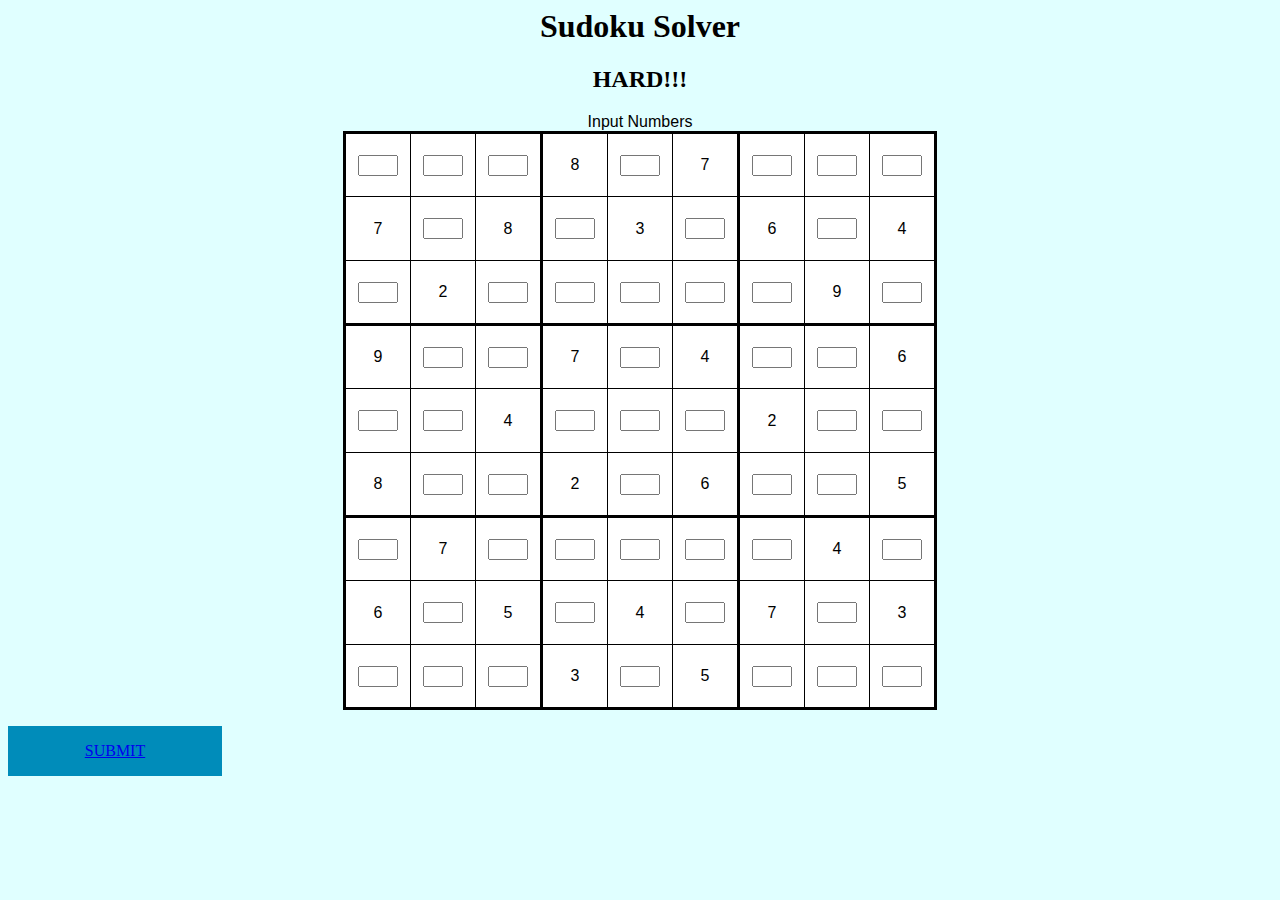
==== index.html @ db1e040b "Hard Title" ====
<html>
	<head>
	<title>Sudoku</title>
	<link href="style.css" rel="stylesheet" type="text/css" />
	<script src="http://code.jquery.com/jquery-1.12.0.min.js"></script>
	<script type="text/javascript" src="script.js"></script>
	</head>
	<style>
	table { border-collapse: collapse; font-family: Calibri, sans-serif;background-color: white;}
	colgroup, tbody{ border: solid medium; }
	td { border: solid thin; height: 4em; width: 4em; text-align: center; padding: 0; }
	body {background-color: #E0FFFF}
	input{width:3em;}

	p.bluelink { padding: 1em 2em 1em 2em;
	background-color:#008CBA; color:white;
		width: 150px; }
	p.bluelink a:hover { background-color:white; color: #008CBA;
		text-decoration: none; } 
		
	.boxed {
	   border: 1px solid black ;
			width:200px;}
	</style>

	<body>
	<center>
	<h1>Sudoku Solver</h1>
	<h2>HARD!!!</h2>
	<table>
	  <caption>Input Numbers</caption>
	  <colgroup><col><col><col>
	  <colgroup><col><col><col>
	  <colgroup><col><col><col>
	  <tbody>
	   <tr>
	   <td><input/></td> 
	   <td><input/> </td>
	   <td> <input/></td>
	   <td>8</td>
	   <td> <input/></td>
	   <td>7</td>
	   <td> <input/></td>
	   <td> <input/></td>
	   <td><input/></td>
	   </tr>
	   <tr> 
	   <td>7</td>
	   <td><input/></td>
	   <td>8</td>
	   <td><input/></td>
	   <td>3</td>
	   <td><input/></td>
	   <td>6</td>
	   <td> <input/></td>
	   <td>4</td>
	   </tr>
	   <tr> 
	   <td><input/></td>
	   <td>2</td>
	   <td> <input/></td>
	   <td><input/></td>
	   <td> <input/></td>
	   <td><input/></td>
	   <td> <input/></td>
	   <td>9</td>
	   <td><input/></td>
	   	</tr>
	   	<tbody>
	   	<tr>
	   <td>9</td> 
	   <td><input/> </td>
	   <td> <input/></td>
	   <td>7</td>
	   <td> <input/></td>
	   <td>4</td>
	   <td> <input/></td>
	   <td> <input/></td>
	   <td>6</td>
	   </tr>
	   <tr> 
	   <td><input/></td>
	   <td><input/></td>
	   <td>4</td>
	   <td><input/></td>
	   <td> <input/></td>
	   <td><input/></td>
	   <td>2</td>
	   <td> <input/></td>
	   <td><input/></td>
	   </tr>
	   <tr> 
	   <td>8</td>
	   <td> <input/></td>
	   <td> <input/></td>
	   <td>2</td>
	   <td> <input/></td>
	   <td>6</td>
	   <td> <input/></td>
	   <td> <input/></td>
	   <td>5</td>
	   	</tr>
	  <tbody>
	  	<tr>
	   <td><input/></td> 
	   <td>7 </td>
	   <td> <input/></td>
	   <td><input/></td>
	   <td> <input/></td>
	   <td><input/></td>
	   <td> <input/></td>
	   <td>4</td>
	   <td><input/></td>
	   </tr>
	   <tr> 
	   <td>6</td>
	   <td><input/></td>
	   <td>5</td>
	   <td><input/></td>
	   <td>4</td>
	   <td><input/></td>
	   <td>7</td>
	   <td> <input/></td>
	   <td>3</td>
	   </tr>
	   <tr> 
	   <td><input/></td>
	   <td> <input/></td>
	   <td> <input/></td>
	   <td>3</td>
	   <td> <input/></td>
	   <td>5</td>
	   <td> <input/></td>
	   <td> <input/></td>
	   <td><input/></td>
	   	</tr>
	   </table>
	</center>

	<p class="bluelink">
	<a href='index.html'>SUBMIT</a>
	</p>

	</body>
</html>
---- style.css ----
body {text-align: center;
}
@cell-size: 50px;
.sudoku {
  margin: 70px auto;  
  width: 478px;
  background: #777;    
  border: 2px solid #000;
  box-shadow: 15px 15px 20px #111;

  .sudoku-row {    
    .sudoku-square {      
      float: left;
      border: 1px solid #000;

      .cell:nth-child(3n+1) {
        clear: both;
      }
      .cell {
        float: left;        
        position: relative;
        height: @cell-size;
        width: @cell-size;
        background:#fff;        
        border: 1px solid #000;
        box-sizing: content-box;        

        a {
          margin: 0;
          padding: 0;
        }
        a.cell-value {
          display: block;
          font-size: 30px;            
          color: #000;
          width: @cell-size;
          height: @cell-size;
          text-align: center;          
        }

p {line-height: 1.6em; 
  vertical-align: middle;}

p span { background-color: white; color: #008CBA;
      font-weight: bold; font-size: 1.3em;
      padding: 0.2em 1em; border: 2px dotted white; }
      
p.links { font-size: 1em; text-align: center; }

a { font-weight: bold; }
a:hover { background-color: white;color:#008CBA; }
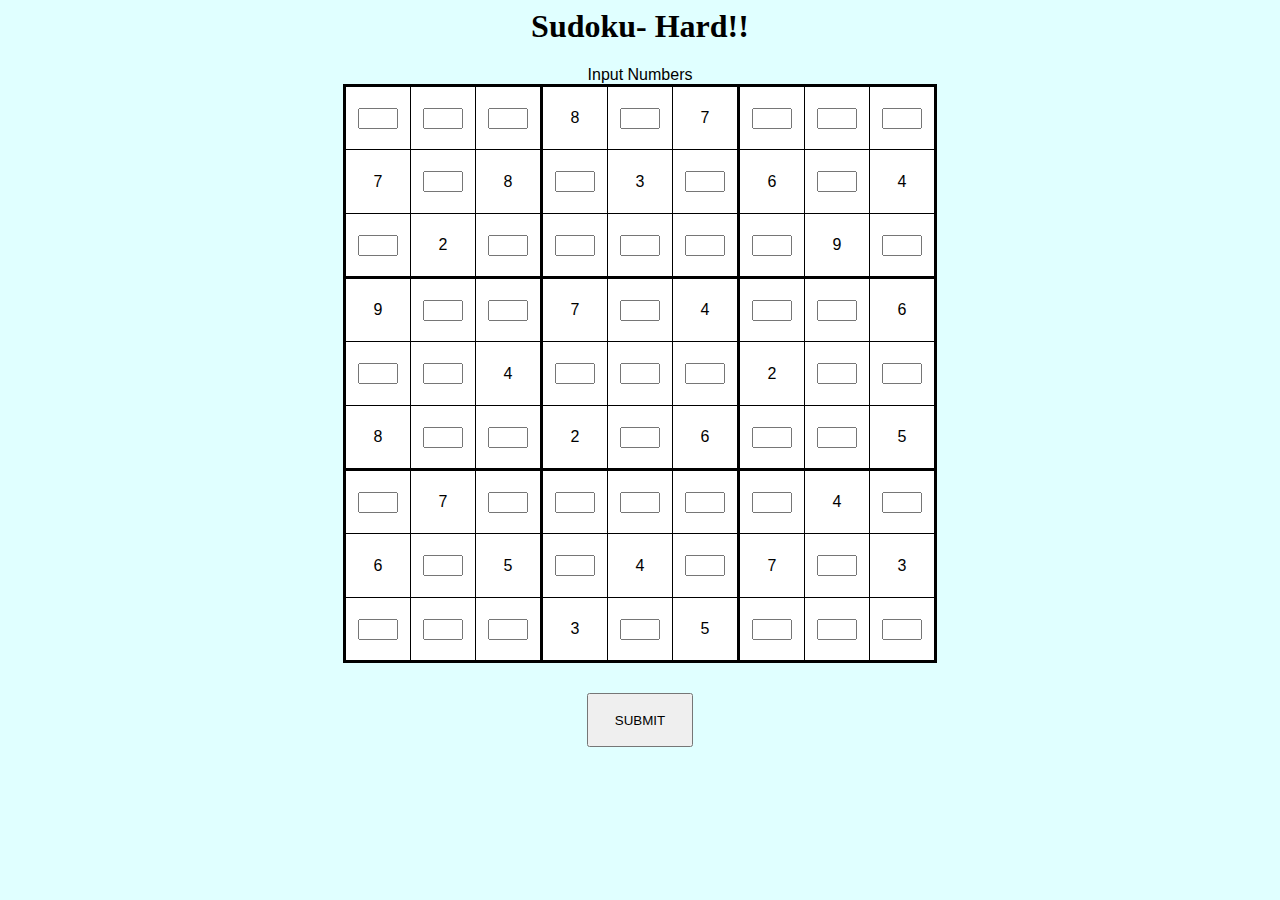
==== commit a5fd3f80: "Medium sudoku" ====
--- a/index.html
+++ b/index.html
@@ -12,21 +12,12 @@
 	body {background-color: #E0FFFF}
 	input{width:3em;}
 
-	p.bluelink { padding: 1em 2em 1em 2em;
-	background-color:#008CBA; color:white;
-		width: 150px; }
-	p.bluelink a:hover { background-color:white; color: #008CBA;
-		text-decoration: none; } 
-		
-	.boxed {
-	   border: 1px solid black ;
-			width:200px;}
+	button {width: 8em; height: 4em;}
 	</style>
 
 	<body>
 	<center>
-	<h1>Sudoku Solver</h1>
-	<h2>HARD!!!</h2>
+	<h1>Sudoku- Hard!!</h1>
 	<table>
 	  <caption>Input Numbers</caption>
 	  <colgroup><col><col><col>
@@ -137,9 +128,9 @@
 	   </table>
 	</center>
 
-	<p class="bluelink">
-	<a href='index.html'>SUBMIT</a>
-	</p>
+	<div style="padding-top: 30px;">
+	<button type="button">SUBMIT</button>
+	</div>
 
 	</body>
 </html>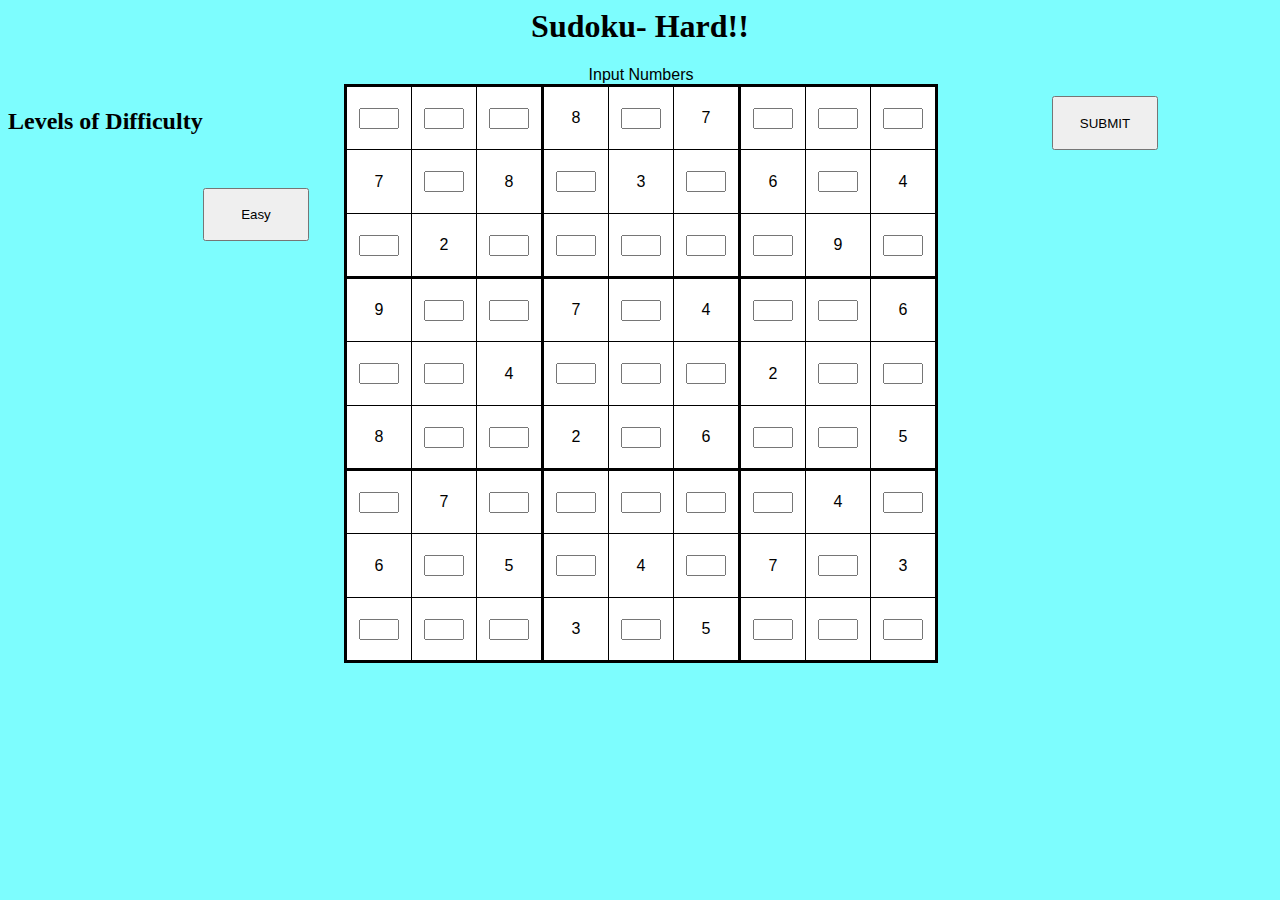
==== commit 690f5169: "Colour :):)" ====
--- a/index.html
+++ b/index.html
@@ -9,7 +9,7 @@
 	table { border-collapse: collapse; font-family: Calibri, sans-serif;background-color: white;}
 	colgroup, tbody{ border: solid medium; }
 	td { border: solid thin; height: 4em; width: 4em; text-align: center; padding: 0; }
-	body {background-color: #E0FFFF}
+	body {background-color: #7DFDFE}
 	input{width:3em;}
 
 	button {width: 8em; height: 4em;}
@@ -17,7 +17,21 @@
 
 	<body>
 	<center>
+	<div style='position: absolute; padding-top: 5em;'>
+		<div style='float: left;'>
+		<h2>Levels of Difficulty</h2>
+		</div>
+
+		<div style="padding-top: 100px; float: left; ">
+		<button type="button" href='sudoku2.html'>Easy</button>
+		</div>
+	</div>
+
 	<h1>Sudoku- Hard!!</h1>
+
+	<div style='float: left; padding-left: 21em;'>
+
+
 	<table>
 	  <caption>Input Numbers</caption>
 	  <colgroup><col><col><col>
@@ -119,7 +133,7 @@
 	   <td> <input/></td>
 	   <td> <input/></td>
 	   <td>3</td>
-	   <td> <input/></td>
+	   <td><input></td>
 	   <td>5</td>
 	   <td> <input/></td>
 	   <td> <input/></td>
@@ -127,6 +141,8 @@
 	   	</tr>
 	   </table>
 	</center>
+	</div>
+
 
 	<div style="padding-top: 30px;">
 	<button type="button">SUBMIT</button>
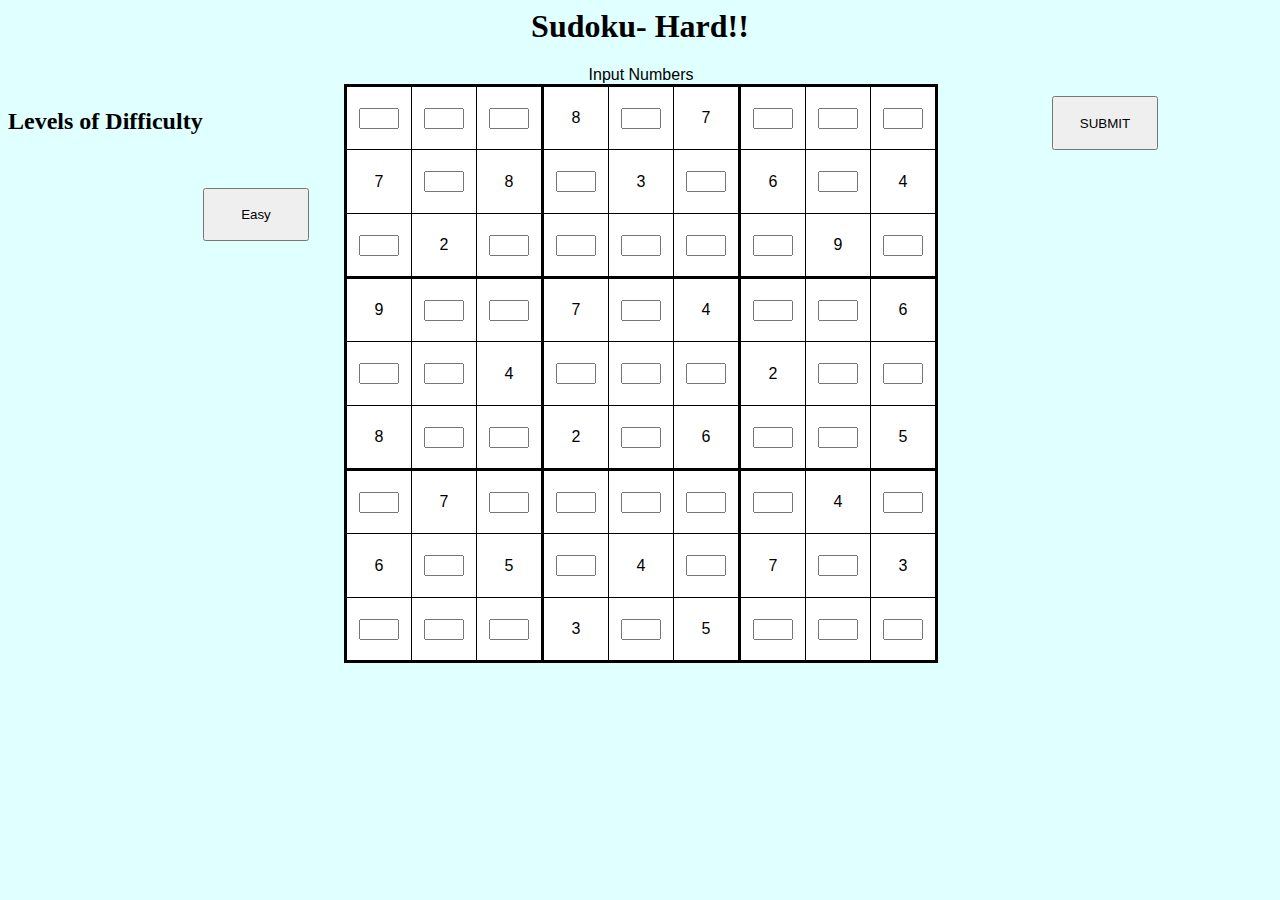
==== commit 4f878bb0: "Buttons...?" ====
--- a/index.html
+++ b/index.html
@@ -9,7 +9,7 @@
 	table { border-collapse: collapse; font-family: Calibri, sans-serif;background-color: white;}
 	colgroup, tbody{ border: solid medium; }
 	td { border: solid thin; height: 4em; width: 4em; text-align: center; padding: 0; }
-	body {background-color: #7DFDFE}
+	body {background-color: #E0FFFF}
 	input{width:3em;}
 
 	button {width: 8em; height: 4em;}
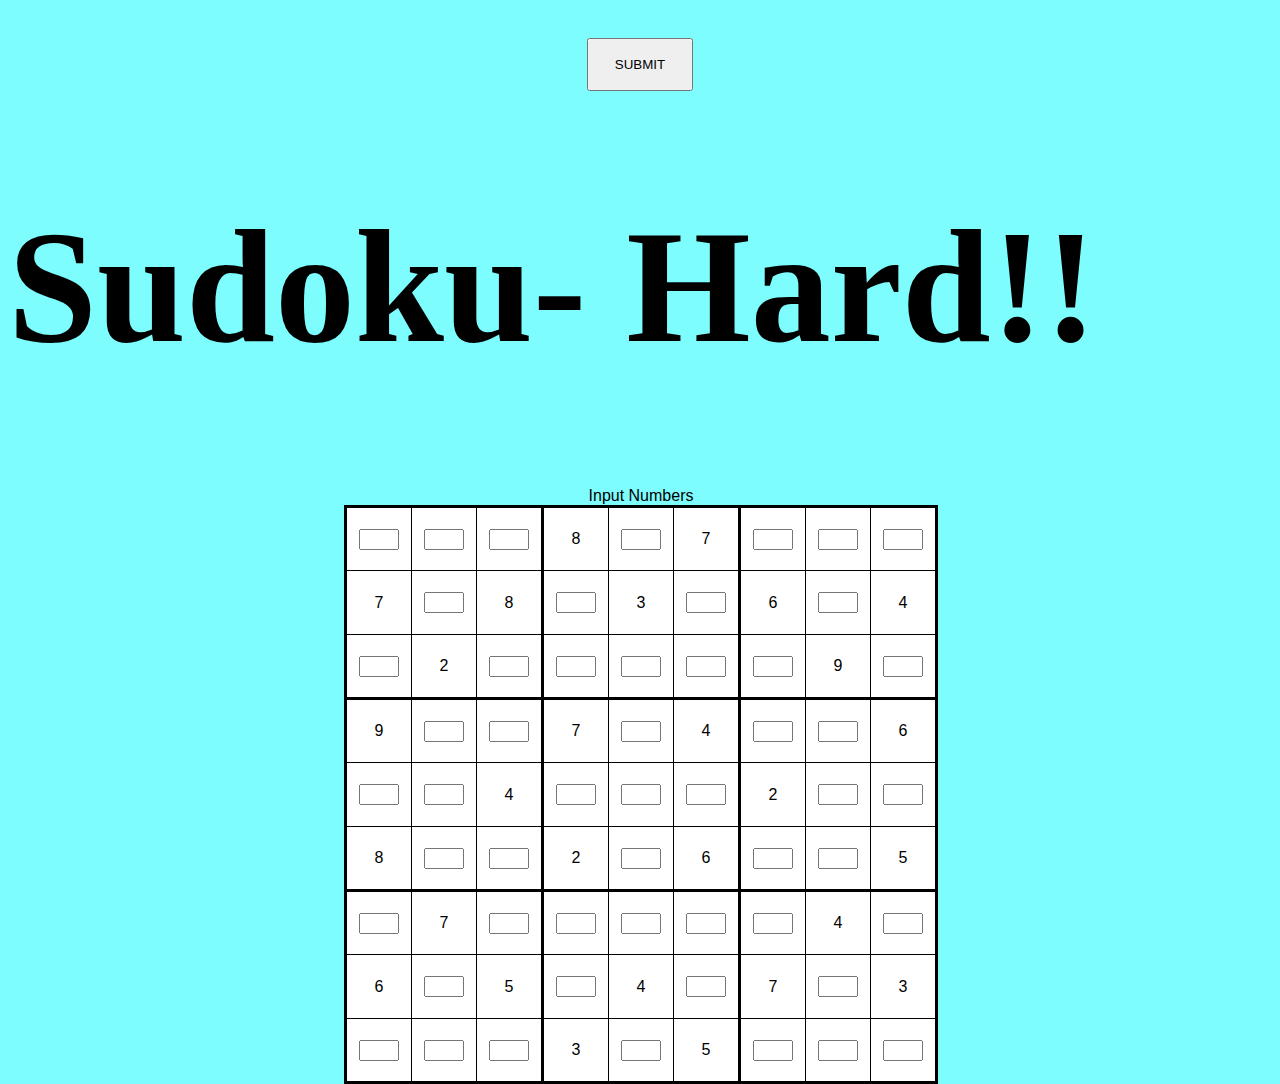
==== commit 9a8df393: "Everything Ive done..." ====
--- a/index.html
+++ b/index.html
@@ -9,7 +9,7 @@
 	table { border-collapse: collapse; font-family: Calibri, sans-serif;background-color: white;}
 	colgroup, tbody{ border: solid medium; }
 	td { border: solid thin; height: 4em; width: 4em; text-align: center; padding: 0; }
-	body {background-color: #E0FFFF}
+	body {background-color: #7DFDFE}
 	input{width:3em;}
 
 	button {width: 8em; height: 4em;}
@@ -19,12 +19,7 @@
 	<center>
 	<div style='position: absolute; padding-top: 5em;'>
 		<div style='float: left;'>
-		<h2>Levels of Difficulty</h2>
-		</div>
-
 		<div style="padding-top: 100px; float: left; ">
-		<button type="button" href='sudoku2.html'>Easy</button>
-		</div>
 	</div>
 
 	<h1>Sudoku- Hard!!</h1>
--- a/style.css
+++ b/style.css
@@ -7,12 +7,11 @@
   background: #777;    
   border: 2px solid #000;
   box-shadow: 15px 15px 20px #111;
-
-  .sudoku-row {    
-    .sudoku-square {      
+}
+  .sudoku-row, .sudoku-square {      
       float: left;
       border: 1px solid #000;
-
+}
       .cell:nth-child(3n+1) {
         clear: both;
       }
@@ -24,7 +23,7 @@
         background:#fff;        
         border: 1px solid #000;
         box-sizing: content-box;        
-
+}
         a {
           margin: 0;
           padding: 0;
@@ -40,6 +39,9 @@
 
 p {line-height: 1.6em; 
   vertical-align: middle;}
+h1 {font-size: 10em;}
+p{font-size: 3em}
+a{font-size: 1.5em}
 
 p span { background-color: white; color: #008CBA;
       font-weight: bold; font-size: 1.3em;
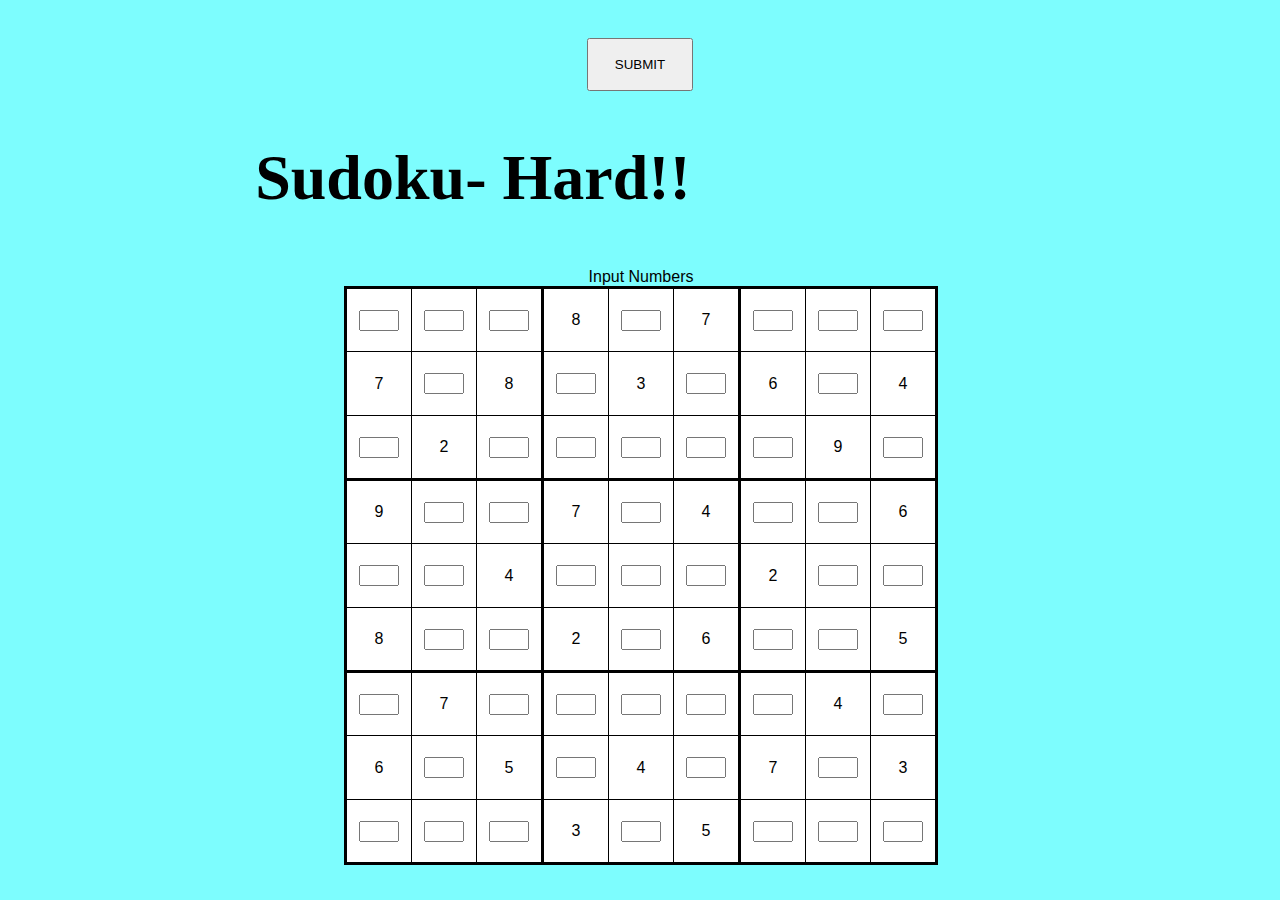
==== commit 97a696e7: "Fixed font size" ====
--- a/index.html
+++ b/index.html
@@ -22,7 +22,7 @@
 		<div style="padding-top: 100px; float: left; ">
 	</div>
 
-	<h1>Sudoku- Hard!!</h1>
+	<h2>Sudoku- Hard!!</h2>
 
 	<div style='float: left; padding-left: 21em;'>
 
--- a/style.css
+++ b/style.css
@@ -40,6 +40,7 @@
 p {line-height: 1.6em; 
   vertical-align: middle;}
 h1 {font-size: 10em;}
+h2{font-size: 4em}
 p{font-size: 3em}
 a{font-size: 1.5em}
 
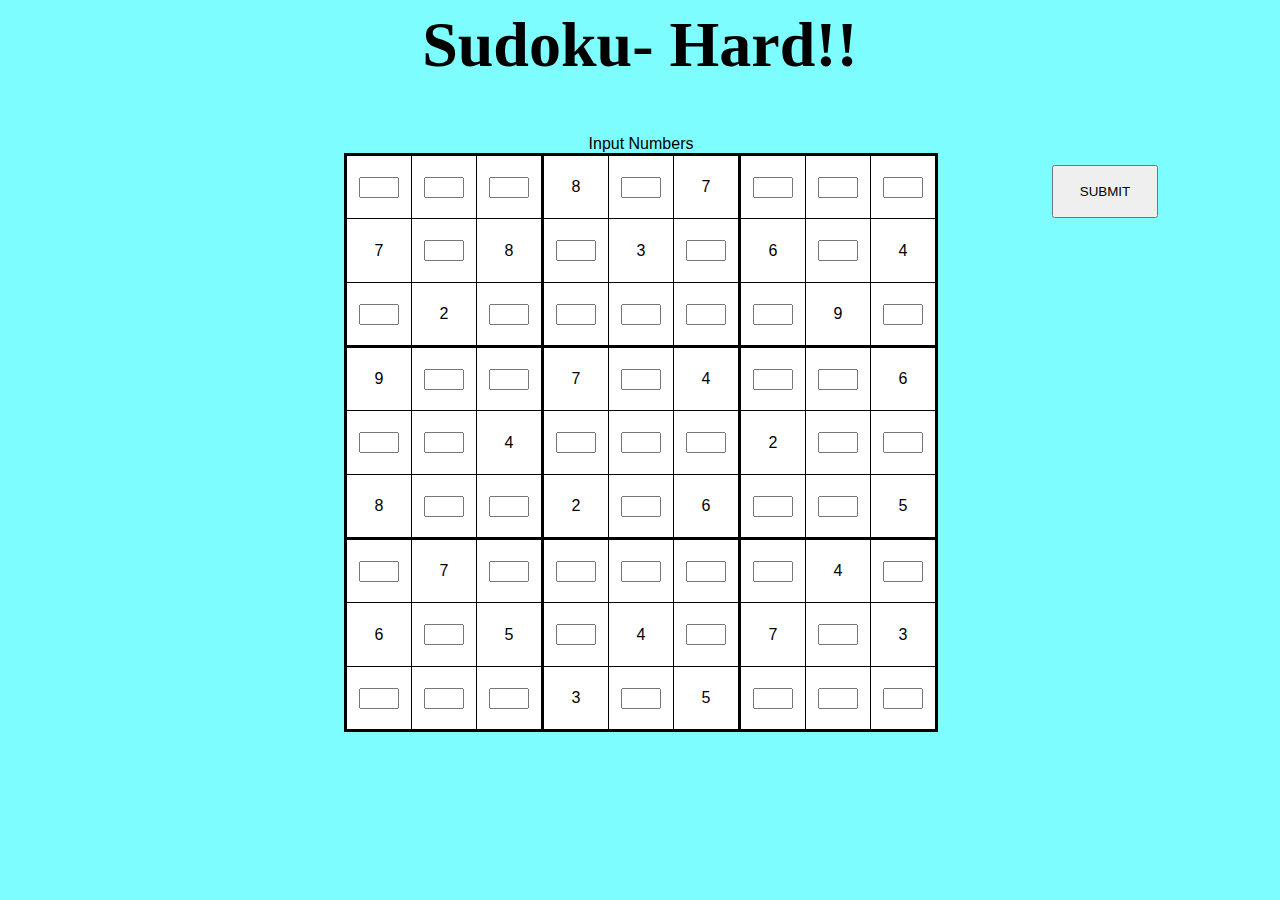
==== commit 8b8ce86b: "button" ====
--- a/index.html
+++ b/index.html
@@ -17,10 +17,6 @@
 
 	<body>
 	<center>
-	<div style='position: absolute; padding-top: 5em;'>
-		<div style='float: left;'>
-		<div style="padding-top: 100px; float: left; ">
-	</div>
 
 	<h2>Sudoku- Hard!!</h2>
 
